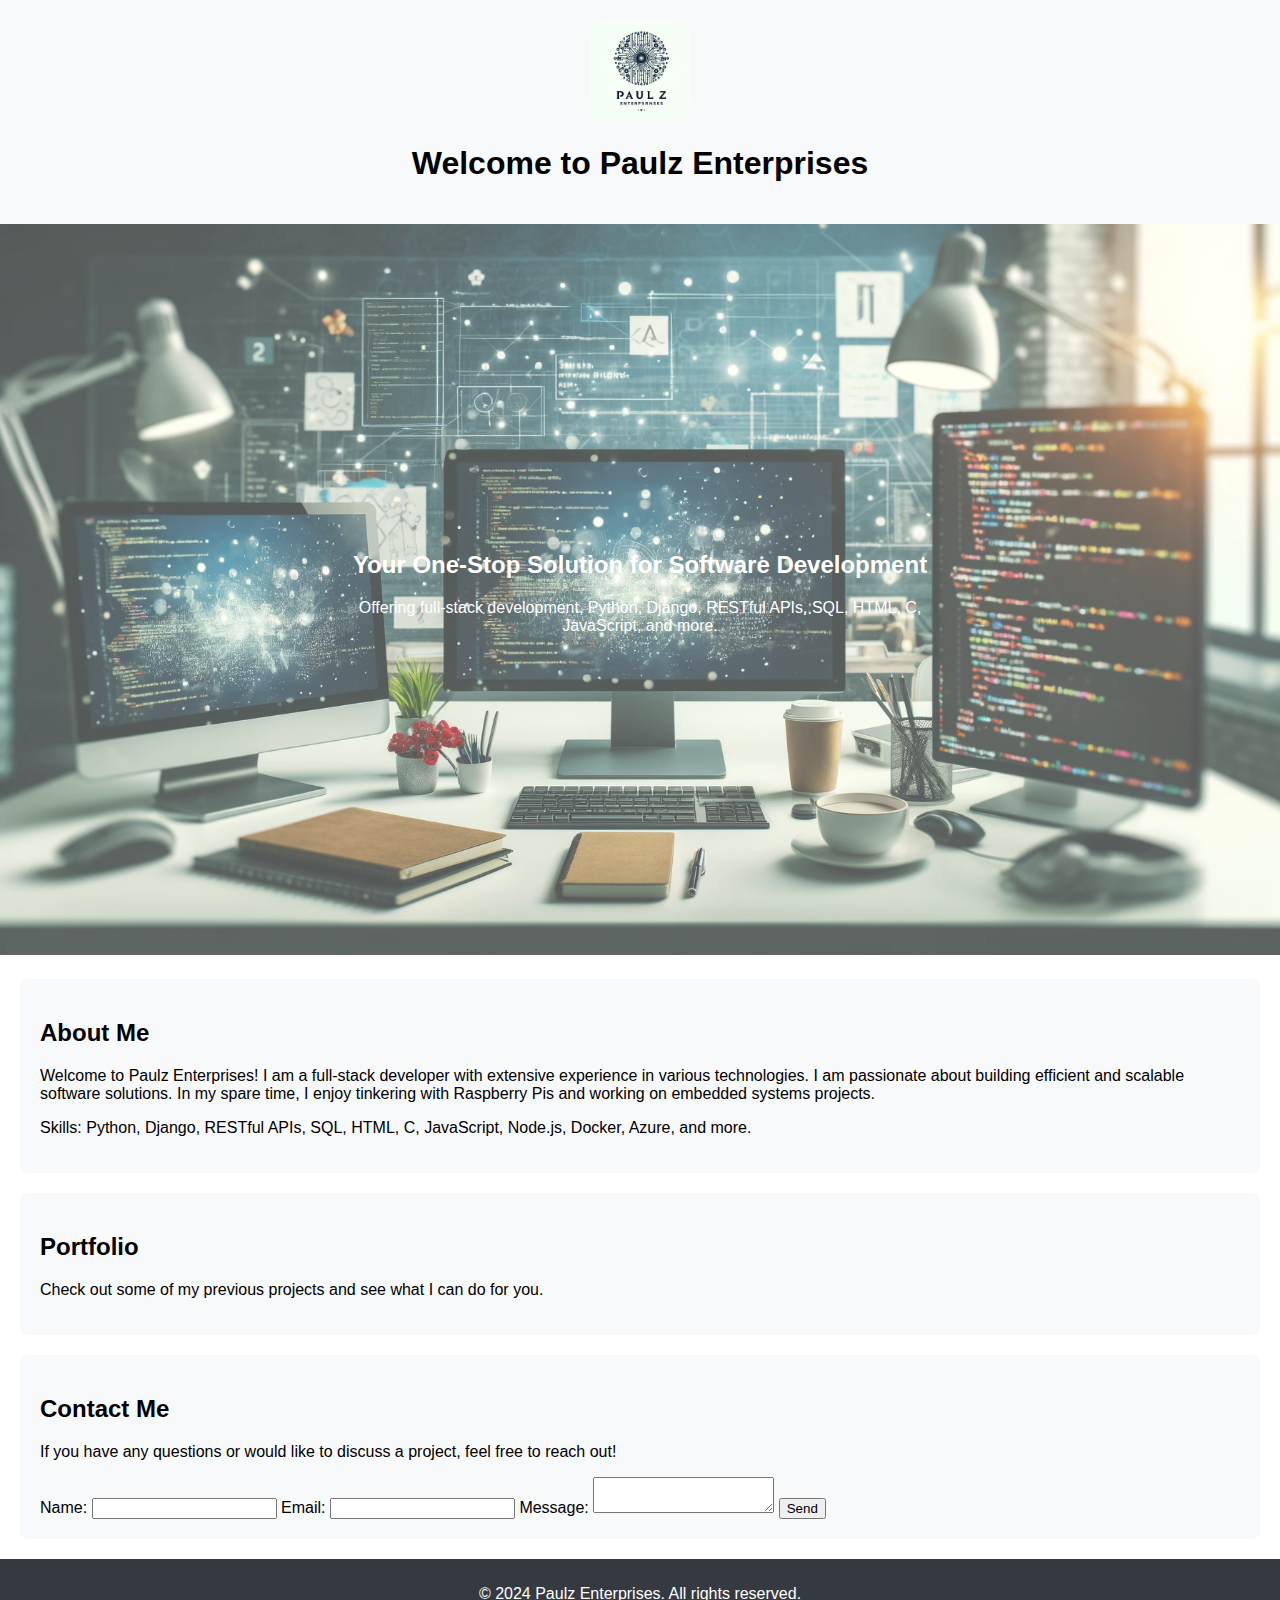
==== index.html @ 0cde299c "initial commit" ====
<!DOCTYPE html>
<html lang="en">
<head>
    <meta charset="UTF-8">
    <meta name="viewport" content="width=device-width, initial-scale=1.0">
    <title>Paulz_Enterprises</title>
    <link rel="stylesheet" href="style.css">
</head>
<body>
    <header>
        <img src="images/logo.png" alt="Paulz Enterprises Logo" class="logo">
        <h1>Welcome to Paulz Enterprises</h1>
    </header>
    <main>
        <section class="hero">
            <img src="images/background.png" alt="Hero Background" class="hero-background">
            <div class="hero-content">
                <h2>Your One-Stop Solution for Software Development</h2>
                <p>Offering full-stack development, Python, Django, RESTful APIs, SQL, HTML, C, JavaScript, and more.</p>
            </div>
        </section>
        <section class="about">
            <h2>About Me</h2>
            <p>Welcome to Paulz Enterprises! I am a full-stack developer with extensive experience in various technologies. I am passionate about building efficient and scalable software solutions. In my spare time, I enjoy tinkering with Raspberry Pis and working on embedded systems projects.</p>
            <p>Skills: Python, Django, RESTful APIs, SQL, HTML, C, JavaScript, Node.js, Docker, Azure, and more.</p>
        </section>
        <section class="portfolio">
            <h2>Portfolio</h2>
            <p>Check out some of my previous projects and see what I can do for you.</p>
            <!-- Add portfolio items here -->
        </section>
        <section class="contact">
            <h2>Contact Me</h2>
            <p>If you have any questions or would like to discuss a project, feel free to reach out!</p>
            <form>
                <label for="name">Name:</label>
                <input type="text" id="name" name="name" required>
                <label for="email">Email:</label>
                <input type="email" id="email" name="email" required>
                <label for="message">Message:</label>
                <textarea id="message" name="message" required></textarea>
                <button type="submit">Send</button>
            </form>
        </section>
    </main>
    <footer>
        <p>&copy; 2024 Paulz Enterprises. All rights reserved.</p>
    </footer>
</body>
</html>
---- style.css ----
body {
    font-family: Arial, sans-serif;
    margin: 0;
    padding: 0;
    box-sizing: border-box;
}

header {
    text-align: center;
    padding: 20px;
    background-color: #f8f9fa;
}

.logo {
    width: 100px;
}

.hero {
    position: relative;
    text-align: center;
    color: white;
}

.hero-background {
    width: 100%;
    height: auto;
    opacity: 0.7;
}

.hero-content {
    position: absolute;
    top: 50%;
    left: 50%;
    transform: translate(-50%, -50%);
}

.about, .portfolio, .contact {
    padding: 20px;
    margin: 20px;
    background-color: #f8f9fa;
    border-radius: 8px;
}

footer {
    text-align: center;
    padding: 10px;
    background-color: #343a40;
    color: white;
}
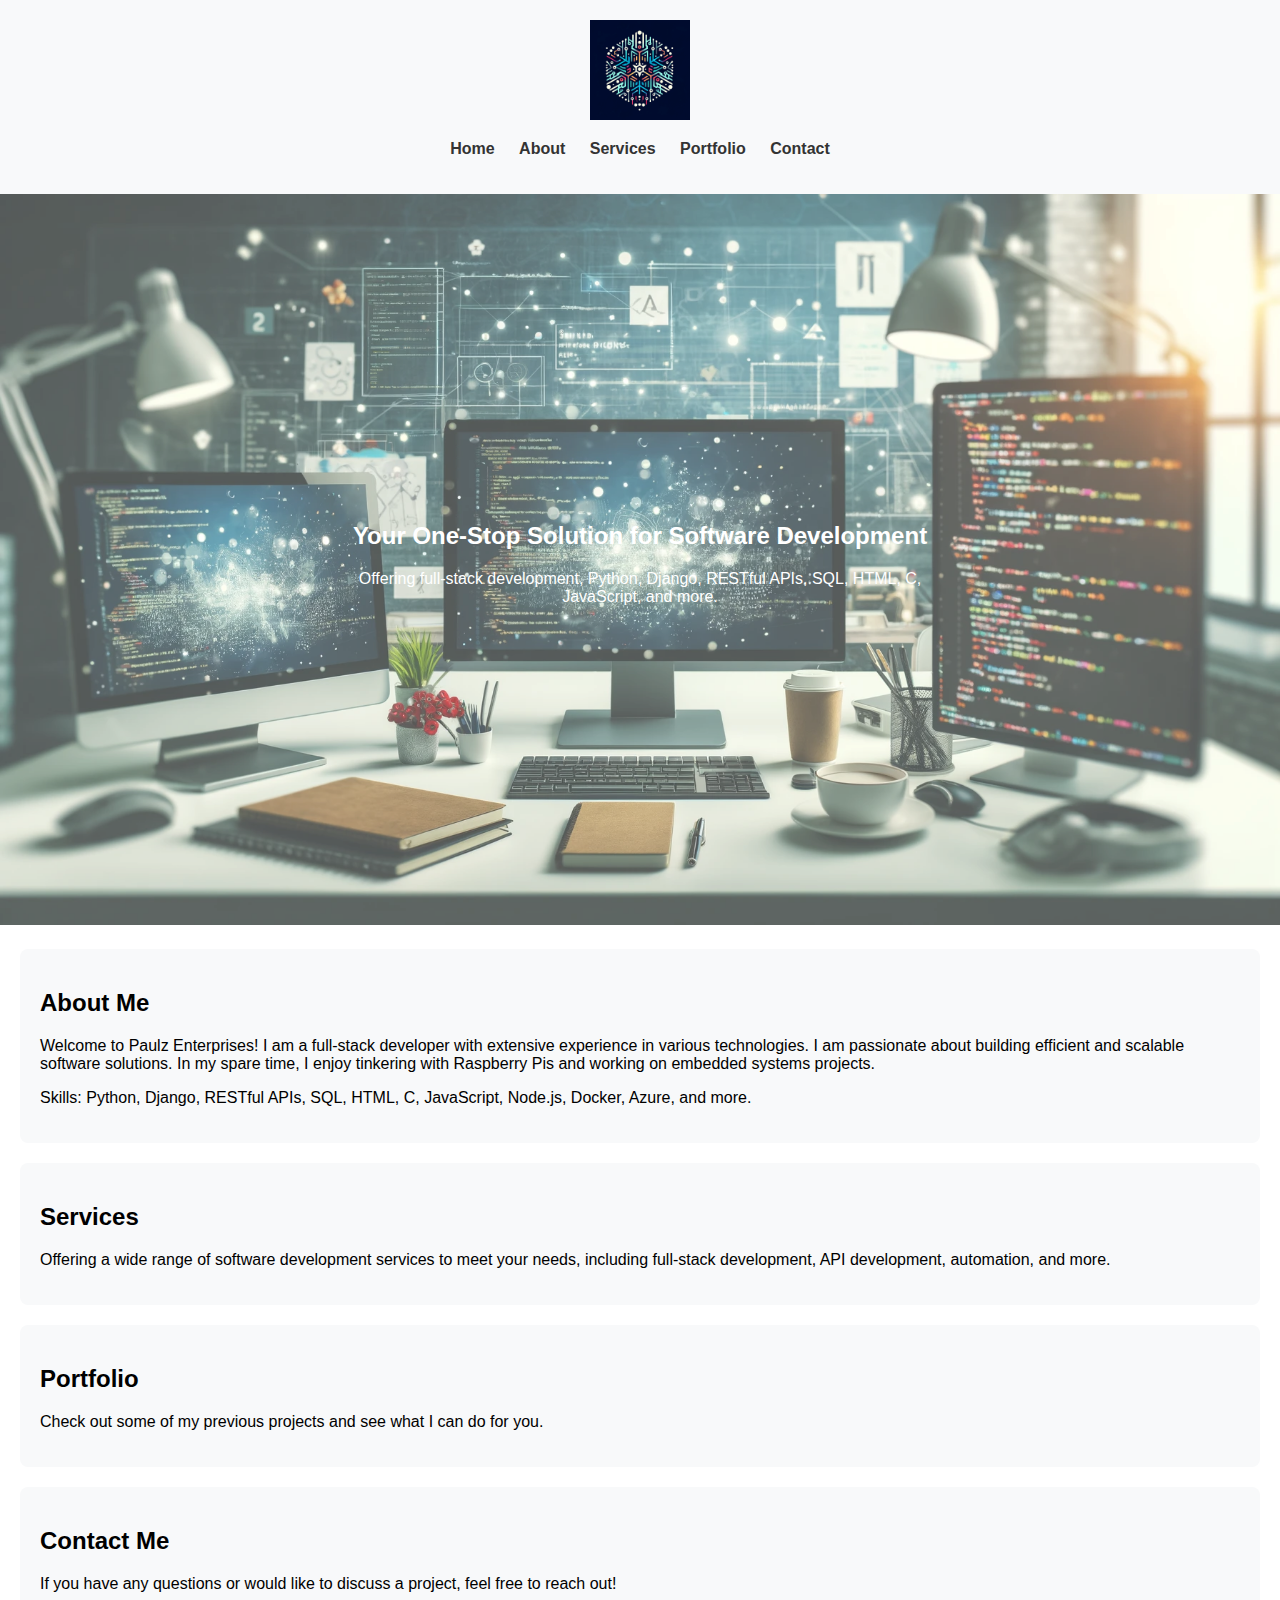
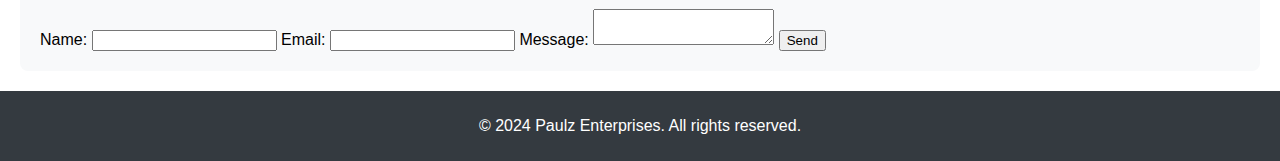
==== commit 86b63477: "v1.1" ====
--- a/index.html
+++ b/index.html
@@ -10,27 +10,39 @@
 <body>
     <header>
         <img src="images/logo.png" alt="Paulz Enterprises Logo" class="logo">
-        <h1>Welcome to Paulz Enterprises</h1>
+        <nav>
+            <ul>
+                <li><a href="#home">Home</a></li>
+                <li><a href="#about">About</a></li>
+                <li><a href="#services">Services</a></li>
+                <li><a href="#portfolio">Portfolio</a></li>
+                <li><a href="#contact">Contact</a></li>
+            </ul>
+        </nav>
     </header>
     <main>
-        <section class="hero">
+        <section id="home" class="hero">
             <img src="images/background.png" alt="Hero Background" class="hero-background">
             <div class="hero-content">
                 <h2>Your One-Stop Solution for Software Development</h2>
                 <p>Offering full-stack development, Python, Django, RESTful APIs, SQL, HTML, C, JavaScript, and more.</p>
             </div>
         </section>
-        <section class="about">
+        <section id="about" class="about">
             <h2>About Me</h2>
             <p>Welcome to Paulz Enterprises! I am a full-stack developer with extensive experience in various technologies. I am passionate about building efficient and scalable software solutions. In my spare time, I enjoy tinkering with Raspberry Pis and working on embedded systems projects.</p>
             <p>Skills: Python, Django, RESTful APIs, SQL, HTML, C, JavaScript, Node.js, Docker, Azure, and more.</p>
         </section>
-        <section class="portfolio">
+        <section id="services" class="services">
+            <h2>Services</h2>
+            <p>Offering a wide range of software development services to meet your needs, including full-stack development, API development, automation, and more.</p>
+        </section>
+        <section id="portfolio" class="portfolio">
             <h2>Portfolio</h2>
             <p>Check out some of my previous projects and see what I can do for you.</p>
             <!-- Add portfolio items here -->
         </section>
-        <section class="contact">
+        <section id="contact" class="contact">
             <h2>Contact Me</h2>
             <p>If you have any questions or would like to discuss a project, feel free to reach out!</p>
             <form>
--- a/style.css
+++ b/style.css
@@ -14,6 +14,22 @@
 
 .logo {
     width: 100px;
+}
+
+nav ul {
+    list-style-type: none;
+    padding: 0;
+}
+
+nav ul li {
+    display: inline;
+    margin: 0 10px;
+}
+
+nav ul li a {
+    text-decoration: none;
+    color: #333;
+    font-weight: bold;
 }
 
 .hero {
@@ -35,7 +51,7 @@
     transform: translate(-50%, -50%);
 }
 
-.about, .portfolio, .contact {
+.about, .services, .portfolio, .contact {
     padding: 20px;
     margin: 20px;
     background-color: #f8f9fa;
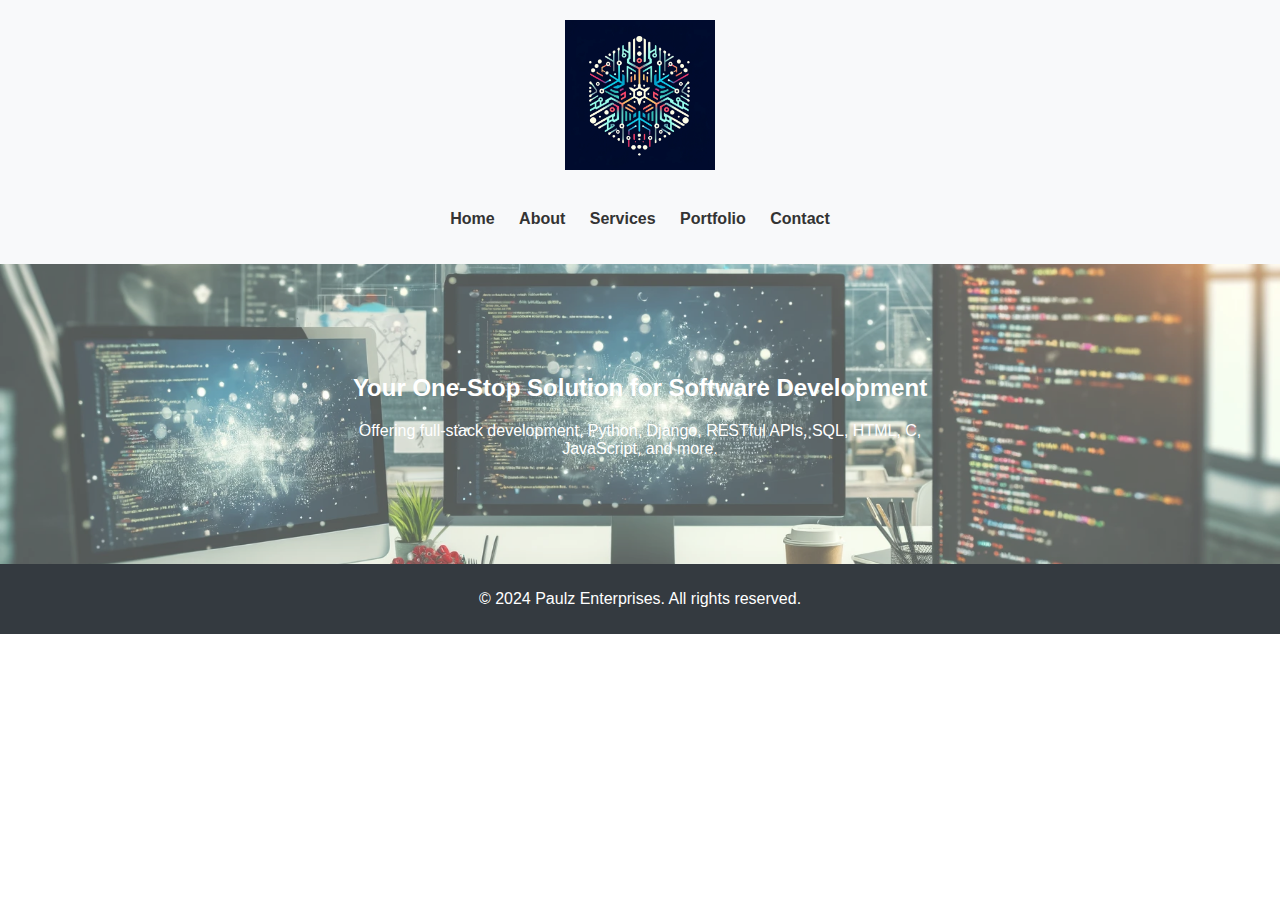
==== commit 72af3c60: "v1.2" ====
--- a/index.html
+++ b/index.html
@@ -8,18 +8,20 @@
     <link rel="stylesheet" href="style.css">
 </head>
 <body>
-    <header>
-        <img src="images/logo.png" alt="Paulz Enterprises Logo" class="logo">
-        <nav>
-            <ul>
-                <li><a href="#home">Home</a></li>
-                <li><a href="#about">About</a></li>
-                <li><a href="#services">Services</a></li>
-                <li><a href="#portfolio">Portfolio</a></li>
-                <li><a href="#contact">Contact</a></li>
-            </ul>
-        </nav>
-    </header>
+    
+<header>
+    <img src="images/logo.png" alt="Paulz Enterprises Logo" class="logo">
+    <nav>
+        <ul>
+            <li><a href="index.html">Home</a></li>
+            <li><a href="about.html">About</a></li>
+            <li><a href="services.html">Services</a></li>
+            <li><a href="portfolio.html">Portfolio</a></li>
+            <li><a href="contact.html">Contact</a></li>
+        </ul>
+    </nav>
+</header>
+
     <main>
         <section id="home" class="hero">
             <img src="images/background.png" alt="Hero Background" class="hero-background">
@@ -28,33 +30,6 @@
                 <p>Offering full-stack development, Python, Django, RESTful APIs, SQL, HTML, C, JavaScript, and more.</p>
             </div>
         </section>
-        <section id="about" class="about">
-            <h2>About Me</h2>
-            <p>Welcome to Paulz Enterprises! I am a full-stack developer with extensive experience in various technologies. I am passionate about building efficient and scalable software solutions. In my spare time, I enjoy tinkering with Raspberry Pis and working on embedded systems projects.</p>
-            <p>Skills: Python, Django, RESTful APIs, SQL, HTML, C, JavaScript, Node.js, Docker, Azure, and more.</p>
-        </section>
-        <section id="services" class="services">
-            <h2>Services</h2>
-            <p>Offering a wide range of software development services to meet your needs, including full-stack development, API development, automation, and more.</p>
-        </section>
-        <section id="portfolio" class="portfolio">
-            <h2>Portfolio</h2>
-            <p>Check out some of my previous projects and see what I can do for you.</p>
-            <!-- Add portfolio items here -->
-        </section>
-        <section id="contact" class="contact">
-            <h2>Contact Me</h2>
-            <p>If you have any questions or would like to discuss a project, feel free to reach out!</p>
-            <form>
-                <label for="name">Name:</label>
-                <input type="text" id="name" name="name" required>
-                <label for="email">Email:</label>
-                <input type="email" id="email" name="email" required>
-                <label for="message">Message:</label>
-                <textarea id="message" name="message" required></textarea>
-                <button type="submit">Send</button>
-            </form>
-        </section>
     </main>
     <footer>
         <p>&copy; 2024 Paulz Enterprises. All rights reserved.</p>
--- a/style.css
+++ b/style.css
@@ -13,7 +13,8 @@
 }
 
 .logo {
-    width: 100px;
+    width: 150px;
+    margin-bottom: 20px;
 }
 
 nav ul {
@@ -36,11 +37,13 @@
     position: relative;
     text-align: center;
     color: white;
+    height: 300px;
 }
 
 .hero-background {
     width: 100%;
-    height: auto;
+    height: 300px;
+    object-fit: cover;
     opacity: 0.7;
 }
 
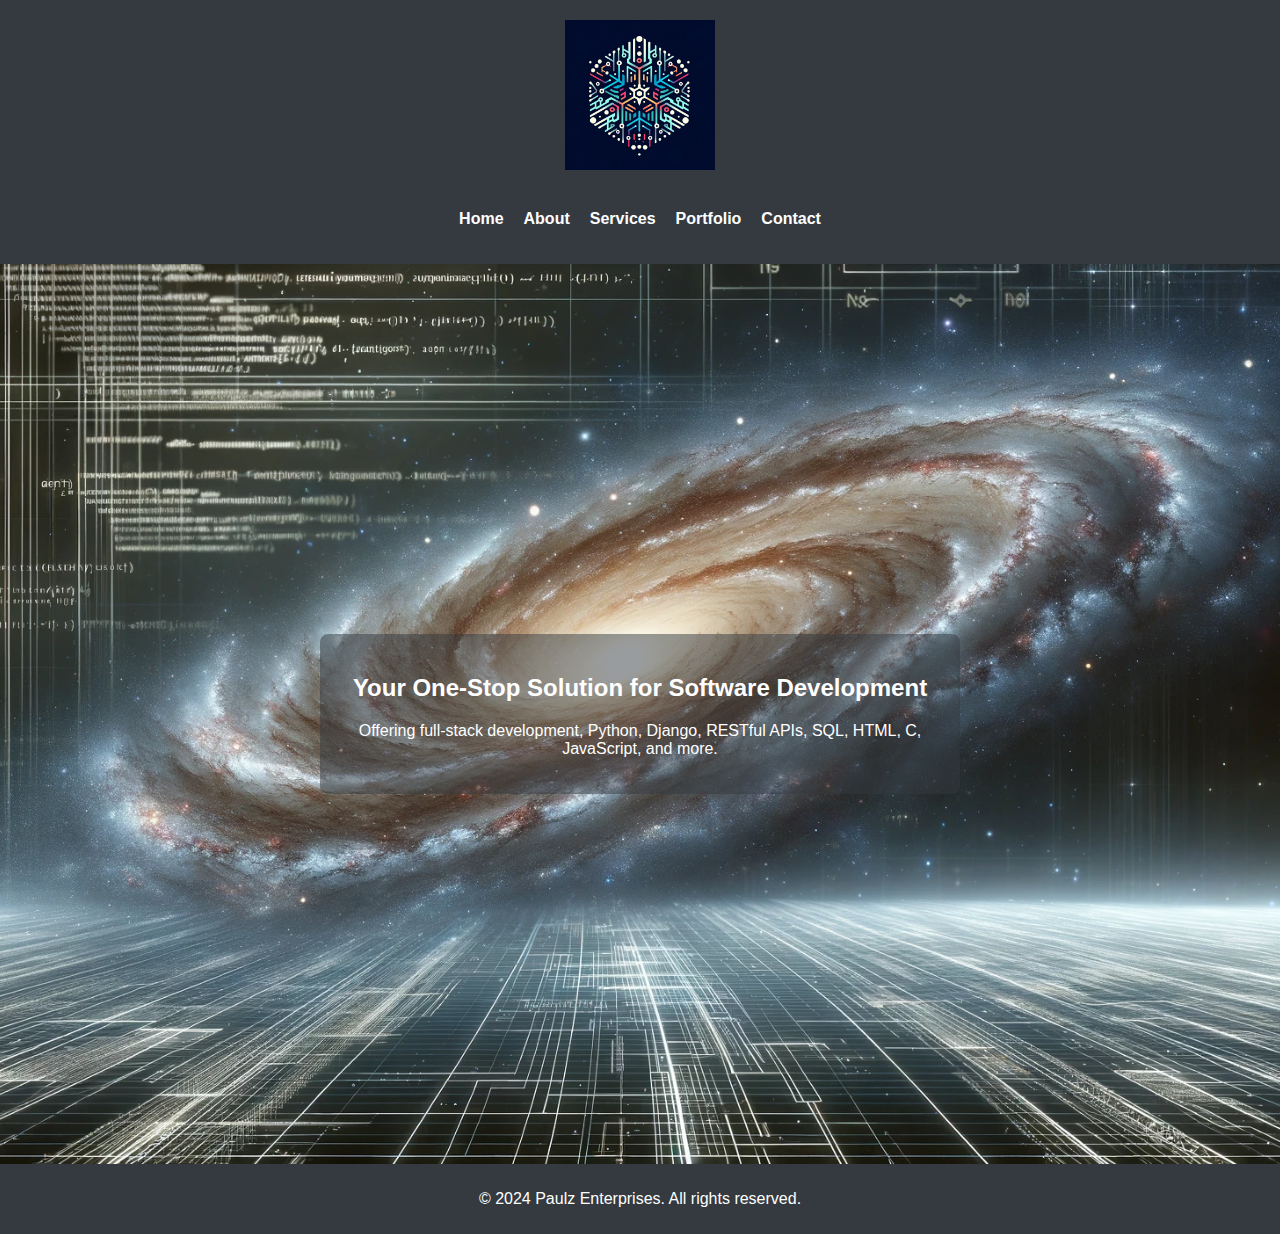
==== commit 6240a259: "v1.5 - attempt to make mobile-friendly." ====
--- a/index.html
+++ b/index.html
@@ -1,29 +1,26 @@
-
 <!DOCTYPE html>
 <html lang="en">
 <head>
     <meta charset="UTF-8">
     <meta name="viewport" content="width=device-width, initial-scale=1.0">
-    <title>Paulz_Enterprises</title>
+    <title>Paulz Enterprises</title>
     <link rel="stylesheet" href="style.css">
 </head>
 <body>
-    
-<header>
-    <img src="images/logo.png" alt="Paulz Enterprises Logo" class="logo">
-    <nav>
-        <ul>
-            <li><a href="index.html">Home</a></li>
-            <li><a href="about.html">About</a></li>
-            <li><a href="services.html">Services</a></li>
-            <li><a href="portfolio.html">Portfolio</a></li>
-            <li><a href="contact.html">Contact</a></li>
-        </ul>
-    </nav>
-</header>
-
+    <header>
+        <img src="images/logo.png" alt="Paulz Enterprises Logo" class="logo">
+        <nav>
+            <ul>
+                <li><a href="index.html">Home</a></li>
+                <li><a href="about.html">About</a></li>
+                <li><a href="services.html">Services</a></li>
+                <li><a href="portfolio.html">Portfolio</a></li>
+                <li><a href="contact.html">Contact</a></li>
+            </ul>
+        </nav>
+    </header>
     <main>
-        <section id="home" class="hero">
+        <section class="hero">
             <img src="images/background.png" alt="Hero Background" class="hero-background">
             <div class="hero-content">
                 <h2>Your One-Stop Solution for Software Development</h2>
@@ -36,3 +33,4 @@
     </footer>
 </body>
 </html>
+
--- a/style.css
+++ b/style.css
@@ -1,4 +1,3 @@
-
 body {
     font-family: Arial, sans-serif;
     margin: 0;
@@ -9,7 +8,7 @@
 header {
     text-align: center;
     padding: 20px;
-    background-color: #f8f9fa;
+    background-color: #343a40;
 }
 
 .logo {
@@ -20,16 +19,18 @@
 nav ul {
     list-style-type: none;
     padding: 0;
+    display: flex;
+    justify-content: center;
+    flex-wrap: wrap;
 }
 
 nav ul li {
-    display: inline;
     margin: 0 10px;
 }
 
 nav ul li a {
     text-decoration: none;
-    color: #333;
+    color: white;
     font-weight: bold;
 }
 
@@ -37,14 +38,14 @@
     position: relative;
     text-align: center;
     color: white;
-    height: 300px;
+    height: 100vh;
+    overflow: hidden;
 }
 
 .hero-background {
     width: 100%;
-    height: 300px;
+    height: 100%;
     object-fit: cover;
-    opacity: 0.7;
 }
 
 .hero-content {
@@ -52,6 +53,9 @@
     top: 50%;
     left: 50%;
     transform: translate(-50%, -50%);
+    background-color: rgba(52, 58, 64, 0.5);
+    padding: 20px;
+    border-radius: 8px;
 }
 
 .about, .services, .portfolio, .contact {
@@ -61,9 +65,53 @@
     border-radius: 8px;
 }
 
+.project {
+    display: flex;
+    flex-direction: column;
+    align-items: center;
+    margin-bottom: 20px;
+    border-bottom: 1px solid #ddd;
+    padding-bottom: 20px;
+}
+
+.project img {
+    width: 100%;
+    max-width: 300px;
+    height: auto;
+    margin-bottom: 10px;
+    border-radius: 8px;
+}
+
+.project-details {
+    max-width: 800px;
+    text-align: center;
+}
+
+.project-details h3 {
+    margin-top: 0;
+}
+
 footer {
     text-align: center;
     padding: 10px;
     background-color: #343a40;
     color: white;
 }
+
+/* Media Queries */
+@media (min-width: 600px) {
+    .project {
+        flex-direction: row;
+        align-items: flex-start;
+    }
+
+    .project img {
+        margin-right: 20px;
+        margin-bottom: 0;
+    }
+
+    .project-details {
+        text-align: left;
+    }
+}
+
